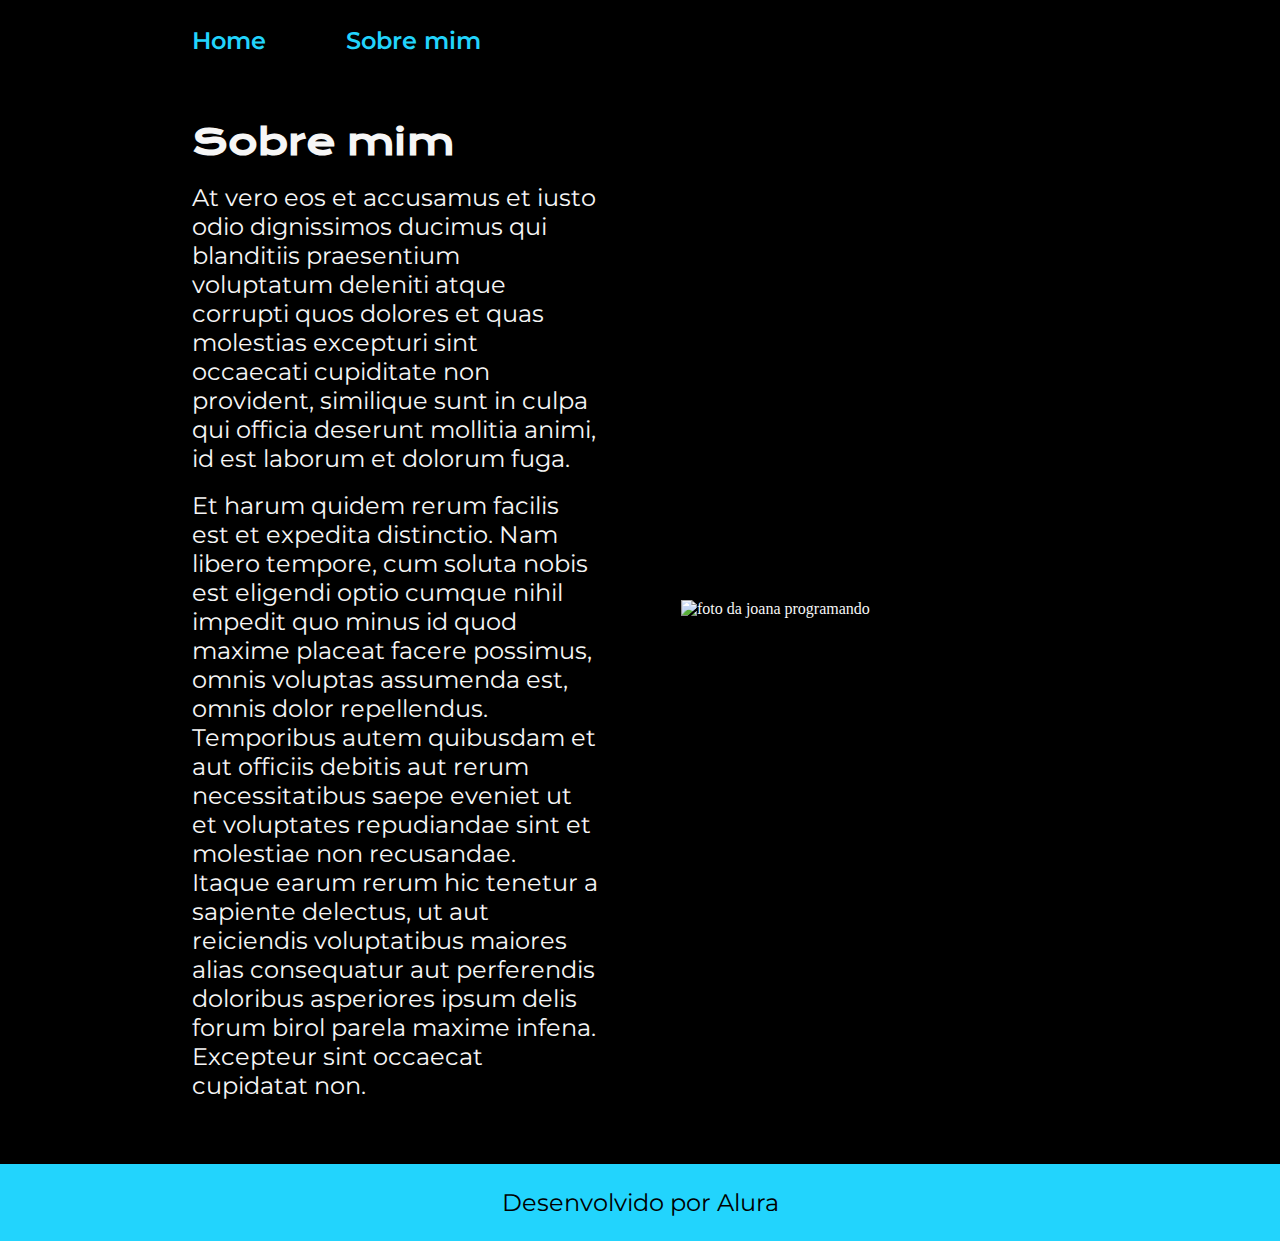
==== about.html @ e0b7c24c "Add files via upload" ====
<!DOCTYPE html>
<html lang="pt-br">
<head>
    <meta charset="UTF-8">
    <meta http-equiv="X-UA-Compatible" content="IE=edge">
    <meta name="viewport" content="width=device-width, initial-scale=1.0">
    <title>Sobre mim</title>
    <link rel="stylesheet" href="./styles/style.css">
</head>
<body>
     <header class="cabecalho">
        <nav class="cabecalho__menu">
            <a class="cabecalho__link" href="index.html">Home</a>
            <a class="cabecalho__link" href="about.html">Sobre mim</a>
        </nav>
     </header>
     
     <main class="apresentacao">
        <section class="apresentacao__conteudo">
               <h1 class="apresentacao__conteudo__titulo">Sobre mim</h1>
               <p class="espaco">espaco</p>
               <p class="paragrafo">At vero eos et accusamus et 
                iusto odio dignissimos ducimus qui blanditiis praesentium 
                voluptatum deleniti atque corrupti quos dolores et quas molestias excepturi 
                sint occaecati cupiditate non provident, similique sunt in culpa qui officia 
                deserunt mollitia animi, id est laborum et dolorum fuga.
                </p>
                <p class="espaco">(este espaço precisa ser reduzido)</p>
                <p class="paragrafo">
                    Et harum quidem rerum facilis est et expedita distinctio. 
                    Nam libero tempore, cum soluta nobis est eligendi optio cumque nihil 
                    impedit quo minus id quod maxime placeat facere possimus, omnis voluptas assumenda est,
                     omnis dolor repellendus. Temporibus autem quibusdam et aut officiis debitis aut rerum
                      necessitatibus saepe eveniet ut et voluptates repudiandae sint et molestiae non 
                      recusandae. Itaque earum rerum hic tenetur a sapiente delectus, ut aut reiciendis 
                      voluptatibus maiores alias consequatur aut perferendis doloribus asperiores ipsum 
                      delis forum birol parela maxime infena. Excepteur sint occaecat cupidatat non.
                </p>
        </section>
        <img class="apresentacao__imagem"  src="./assets/imagem (2).png"  alt="foto da joana programando">

     </main>
     
     <footer class="rodape">
        <p>Desenvolvido por Alura</p>
     </footer>
</body>
</html>
---- styles/style.css ----
@import url('https://fonts.googleapis.com/css2?family=Krona+One&family=Montserrat:wght@400;600&display=swap');

:root{
    --cor-primaria: #000000;
    --cor-secundaria: #F6F6F6; 
    --cor-terciaria: #22D4FD;
    --cor-botao: #272727;

    --font-primaria: 'Krona One', sans-serif;
    --font-secundaria: 'Montserrat', sans-serif;

}


*{
   margin: 0;
   padding: 0;    
}


body {
    box-sizing: border-box;
    background-color:var(--cor-primaria);
    color:var(--cor-secundaria);
}

.cabecalho{
    padding: 2% 0 0 15%;
}

.cabecalho__menu{
    display: flex;
    gap: 80px;
}

.cabecalho__link{
    font-family: var(--font-secundaria);
    font-size: 1.5rem;
    font-weight: 600;
    color: var(--cor-terciaria);
    text-decoration: none;
}


.titulo-destaque {
      color: var(--cor-terciaria);
     
}
.apresentacao { 
        padding: 5% 15%;
        display: flex;
        align-items: center;
        justify-content: space-between;
       gap: 82px;
}

.apresentacao__conteudo{
    width: 50%;
    display: flex;
    flex-direction: column;
    gap: 40pxyy;
    
}

.apresentacao__conteudo__titulo{
    font-size: 2.25rem;
    font-family: var(--font-primaria);
    text-decoration: none;
}

.paragrafo {
    font-size: 1.5rem;
    font-family: var(--font-secundaria);
   
}

.apresentacao__links{
    display: flex;
    flex-direction: column;
    justify-content: space-between;  
    align-items: center; 
    gap: 32px;
}

.links__subtitulo{
    font-family: var(--font-primaria);
    font-weight: 400;
    font-size: 1.5rem;
}

.botoes{
    display: flex;
    justify-content: center;
    gap: 16px;
    border: 2px solid var(--cor-terciaria);
    width: 50%;
    text-align: center;
    border-radius: 8px;
    font-size: 1.5rem;
    font-weight: 600;
    padding: 21.5px 0;
    text-decoration: none;
    color: var(--cor-secundaria);
    font-family: var(--font-secundaria);
}

 
.botoes:hover{
    background-color: var(--cor-botao);
}

.apresentacao__imagem{
    width: 50%;
}

.rodape{
    padding: 24px;
    color: var(--cor-primaria);
    background-color: var(--cor-terciaria);
    text-align: center;
    font-family: var(--font-secundaria);
    font-size: 1.5rem;
    font-weight: 400;

}

.espaco{
    opacity: 0;
}

@media (max-width: 1200px) {
    .cabecalho{
     padding: 10%;
    }

    .cabecalho__menu{
        justify-content: center;
    }

    .apresentacao{
        flex-direction: column-reverse;
        padding: 5%;
    }
    .apresentacao__conteudo{
        width: auto;
    }
}
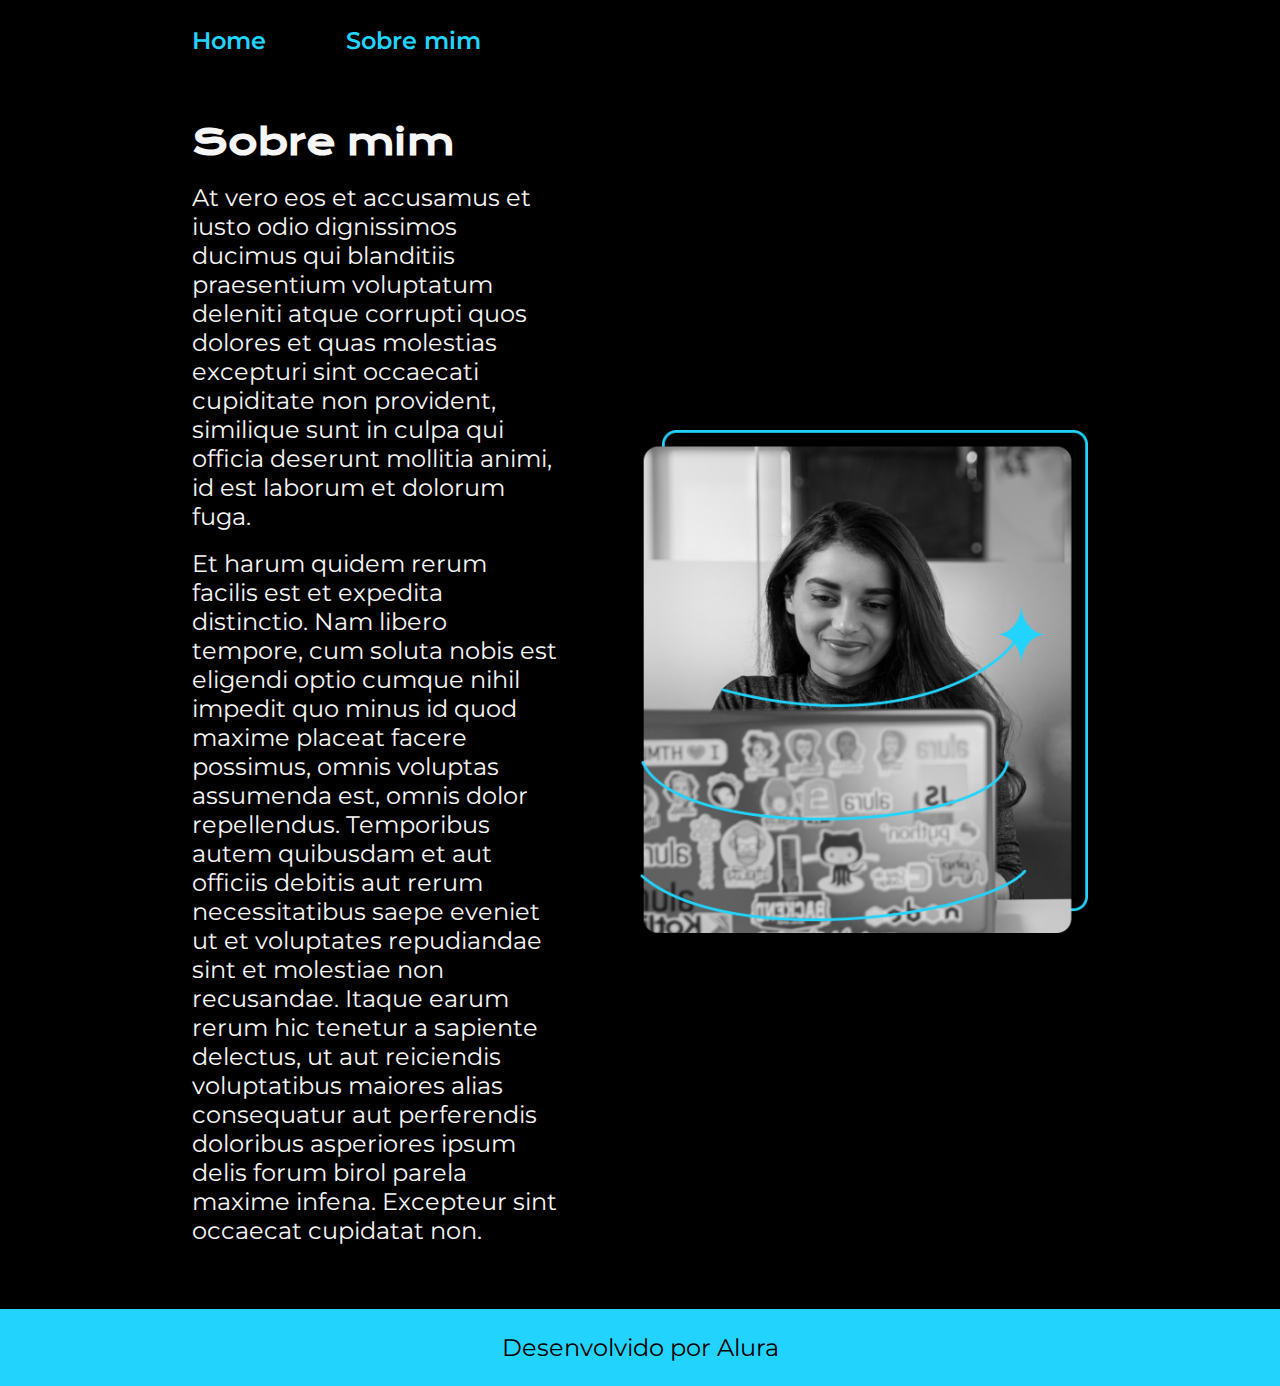
==== commit fab8ebbd: "Update about.html" ====
--- a/about.html
+++ b/about.html
@@ -37,7 +37,7 @@
                       delis forum birol parela maxime infena. Excepteur sint occaecat cupidatat non.
                 </p>
         </section>
-        <img class="apresentacao__imagem"  src="./assets/imagem (2).png"  alt="foto da joana programando">
+        <img class="apresentacao__imagem"  src="./assets/Imagem (2).png"  alt="foto da joana programando">
 
      </main>
      
@@ -45,4 +45,4 @@
         <p>Desenvolvido por Alura</p>
      </footer>
 </body>
-</html>+</html>
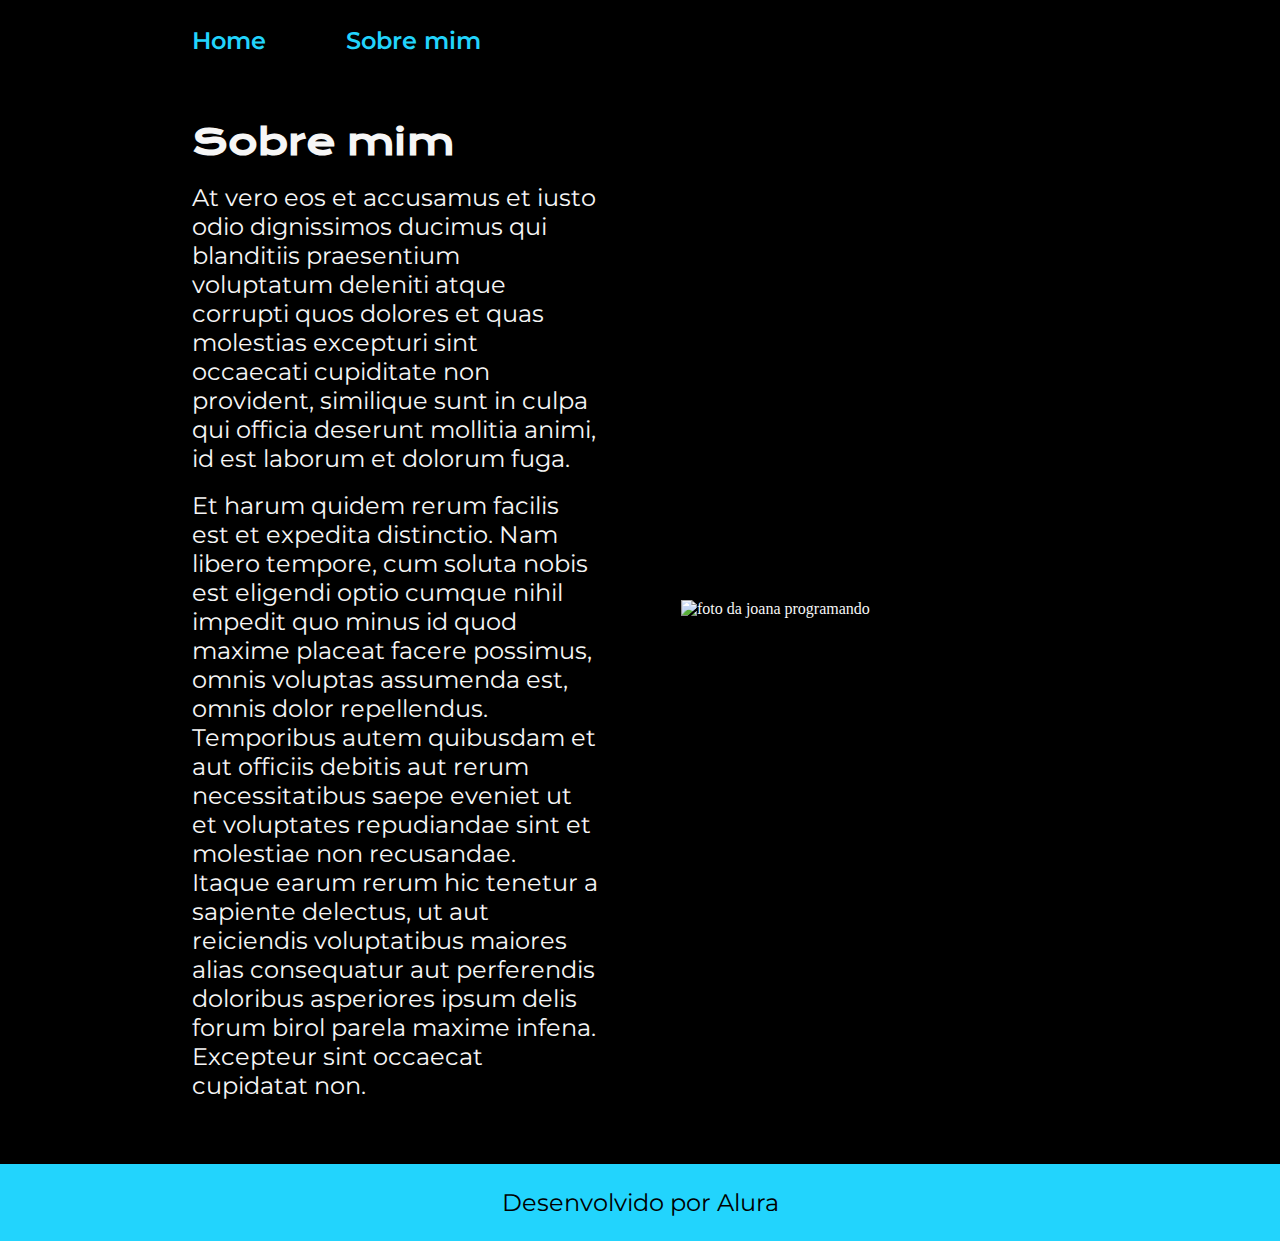
==== commit b6ec1bb8: "Add files via upload" ====
--- a/about.html
+++ b/about.html
@@ -37,7 +37,7 @@
                       delis forum birol parela maxime infena. Excepteur sint occaecat cupidatat non.
                 </p>
         </section>
-        <img class="apresentacao__imagem"  src="./assets/Imagem (2).png"  alt="foto da joana programando">
+        <img class="apresentacao__imagem"  src="./assets/imagem (2).png"  alt="foto da joana programando">
 
      </main>
      
@@ -45,4 +45,4 @@
         <p>Desenvolvido por Alura</p>
      </footer>
 </body>
-</html>
+</html>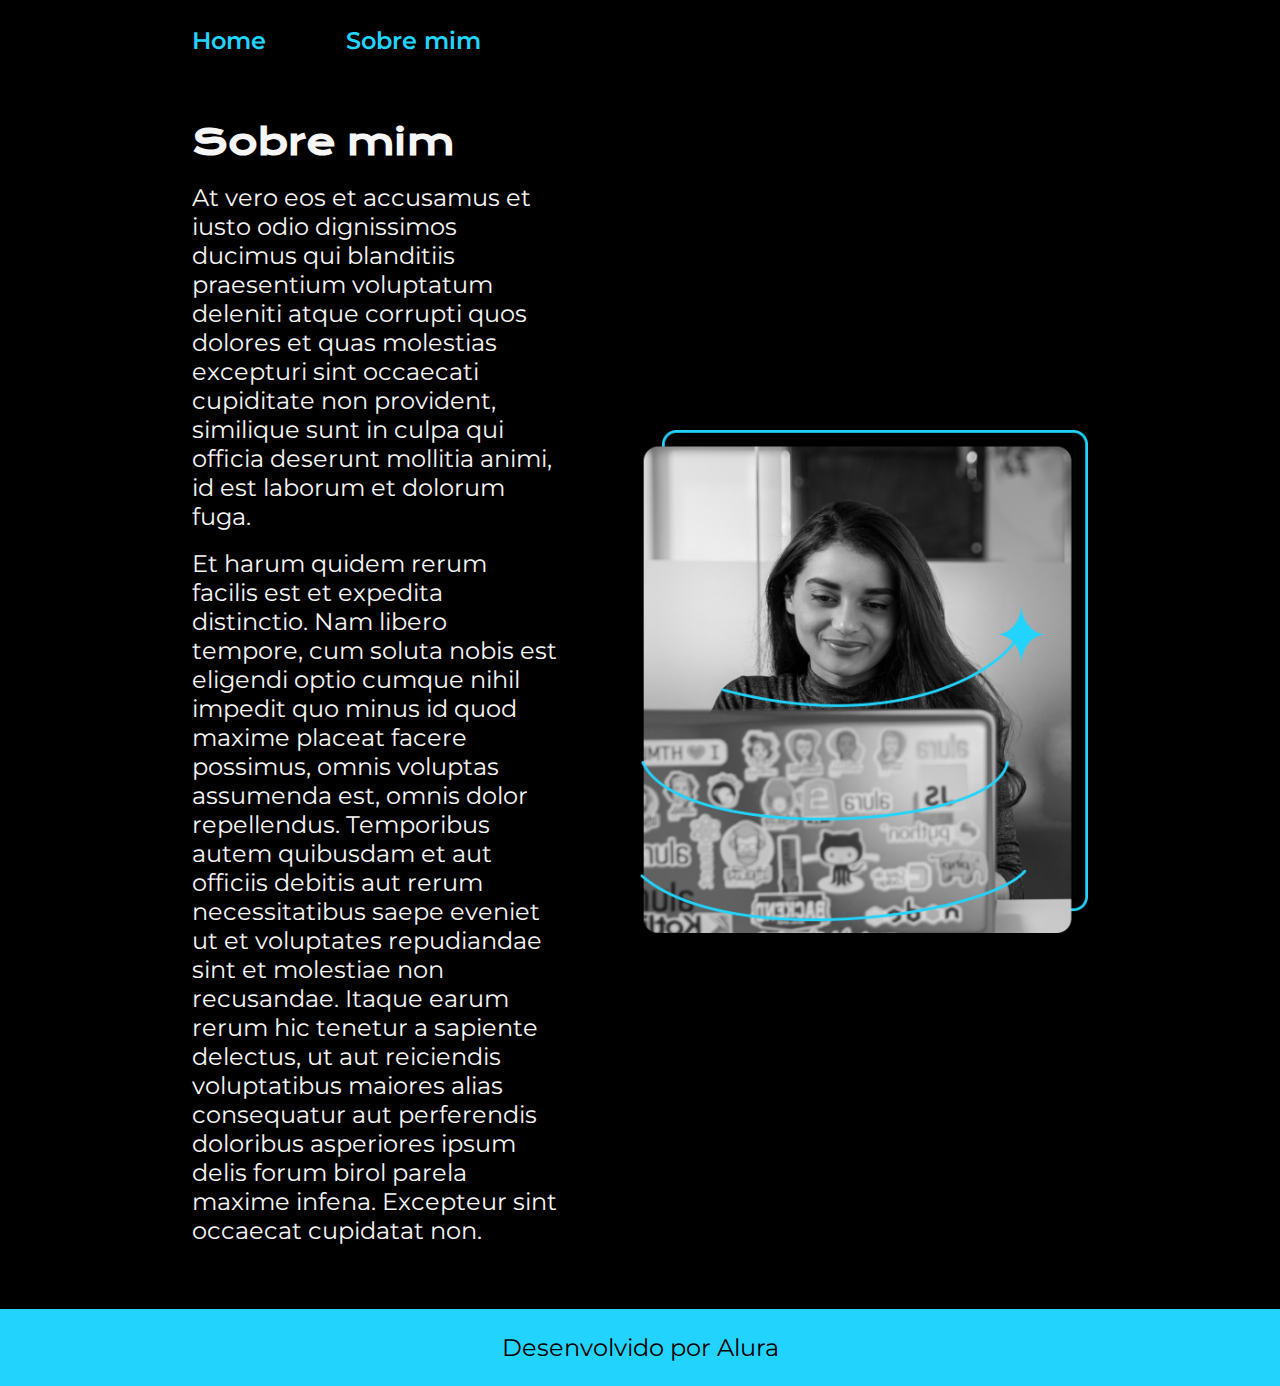
==== commit 887c4214: "Update about.html" ====
--- a/about.html
+++ b/about.html
@@ -37,7 +37,7 @@
                       delis forum birol parela maxime infena. Excepteur sint occaecat cupidatat non.
                 </p>
         </section>
-        <img class="apresentacao__imagem"  src="./assets/imagem (2).png"  alt="foto da joana programando">
+        <img class="apresentacao__imagem"  src="./assets/imagem.png"  alt="foto da joana programando">
 
      </main>
      
@@ -45,4 +45,4 @@
         <p>Desenvolvido por Alura</p>
      </footer>
 </body>
-</html>+</html>
